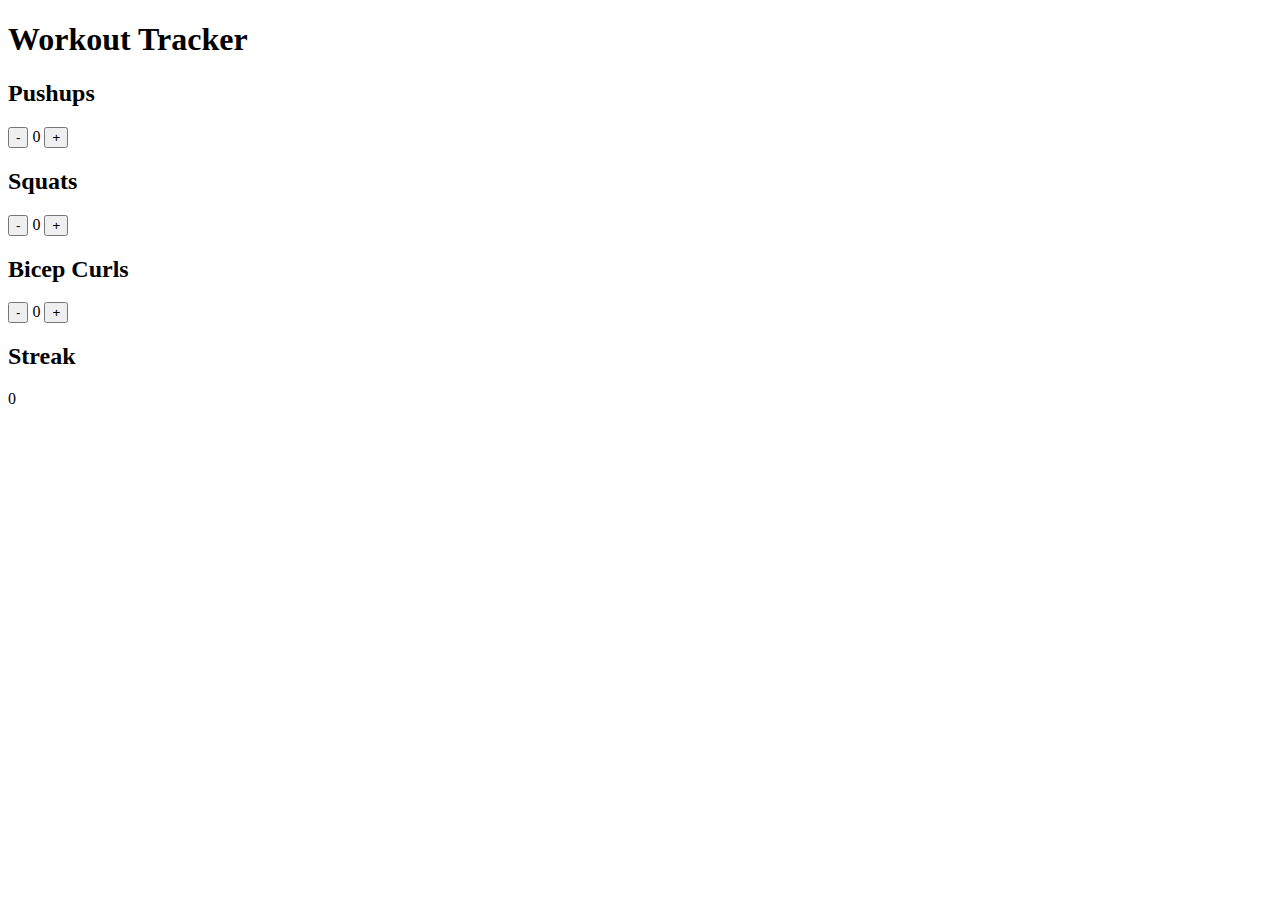
==== index.html @ f626fc4f "Add files via upload" ====
<!DOCTYPE html>
<html lang="en">
<head>
<meta charset="UTF-8">
<meta name="viewport" content="width=device-width, initial-scale=1.0">
<title>Workout Tracker</title>
<link rel="stylesheet" href="styles.css">
</head>
<body>
<header>
    <h1>Workout Tracker</h1>
</header>
<main>
    <div class="exercise">
        <h2>Pushups</h2>
        <button class="minus">-</button>
        <span class="count">0</span>
        <button class="plus">+</button>
    </div>
    <div class="exercise">
        <h2>Squats</h2>
        <button class="minus">-</button>
        <span class="count">0</span>
        <button class="plus">+</button>
    </div>
    <div class="exercise">
        <h2>Bicep Curls</h2>
        <button class="minus">-</button>
        <span class="count">0</span>
        <button class="plus">+</button>
    </div>
    <div class="streak">
        <h2>Streak</h2>
        <span class="days">0</span>
    </div>
</main>
<script src="scripts.js"></script>
</body>
</html>
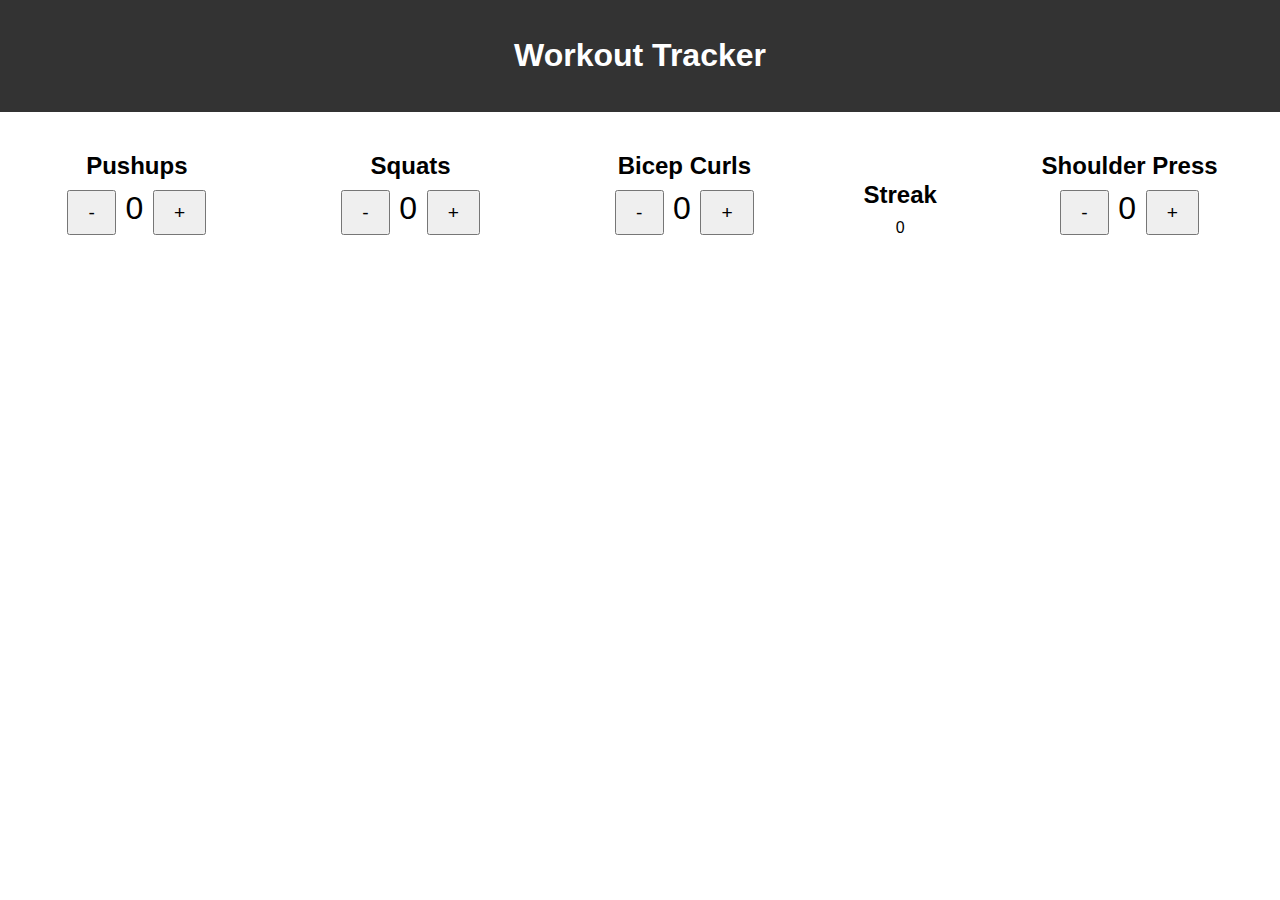
==== commit b3d2cb31: "Update index.html" ====
--- a/index.html
+++ b/index.html
@@ -33,6 +33,13 @@
         <h2>Streak</h2>
         <span class="days">0</span>
     </div>
+        <div class="exercise">
+        <h2>Shoulder Press</h2>
+        <button class="minus">-</button>
+        <span class="count">0</span>
+        <button class="plus">+</button>
+    </div>
+
 </main>
 <script src="scripts.js"></script>
 </body>
--- a/styles.css
+++ b/styles.css
@@ -0,0 +1,44 @@
+body {
+    font-family: Arial, sans-serif;
+    margin: 0;
+    padding: 0;
+}
+
+header {
+    background: #333;
+    color: #fff;
+    text-align: center;
+    padding: 1em 0;
+}
+
+main {
+    display: flex;
+    justify-content: space-around;
+    align-items: center;
+    flex-wrap: wrap;
+}
+
+.exercise {
+    text-align: center;
+    margin: 20px;
+}
+
+button {
+    font-size: 1.2em;
+    padding: 0.5em 1em;
+    margin: 0 5px;
+    cursor: pointer;
+}
+
+.streak {
+    text-align: center;
+    margin-top: 30px;
+}
+
+h2 {
+    margin-bottom: 10px;
+}
+
+.count {
+    font-size: 2em;
+}
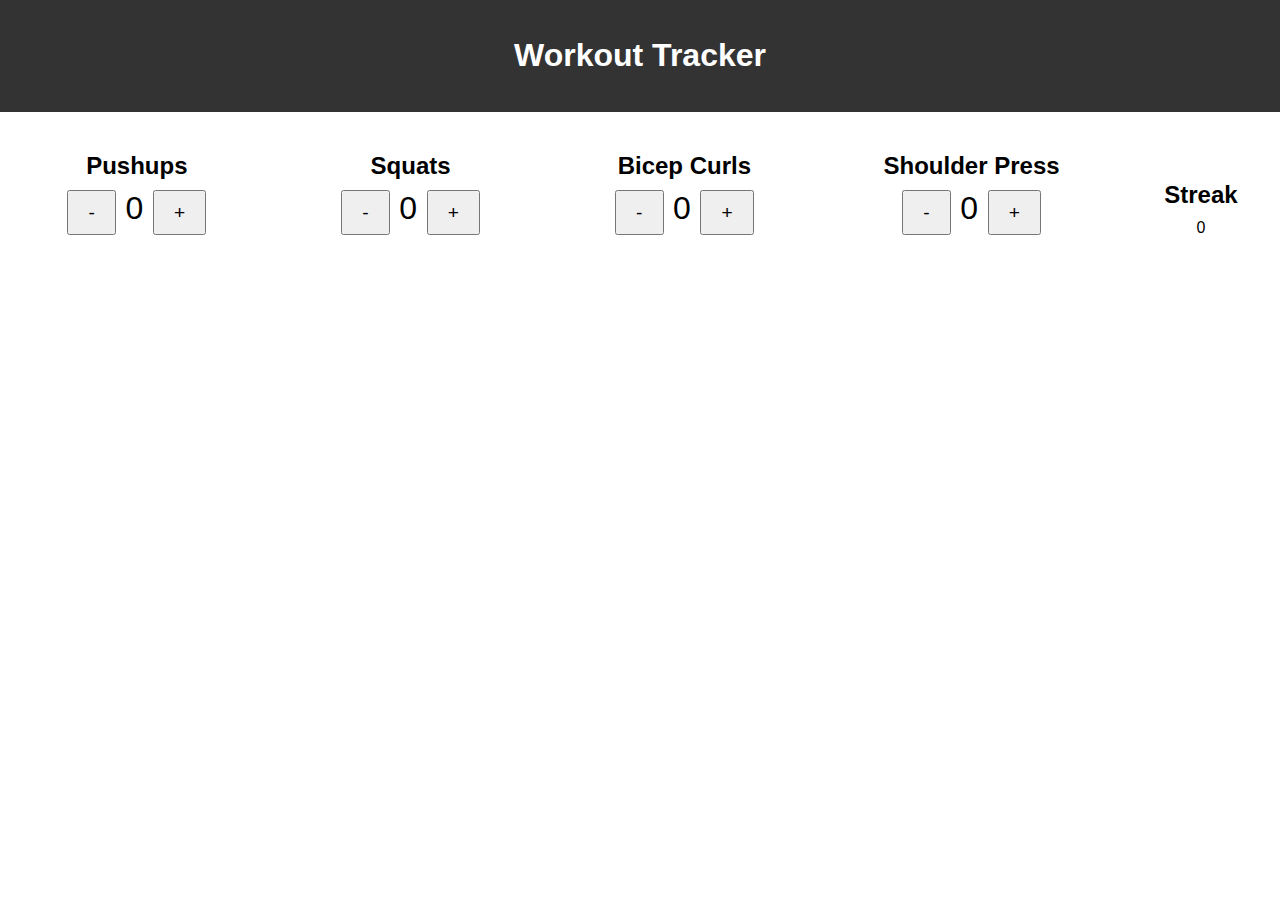
==== commit 2e91c280: "Update index.html" ====
--- a/index.html
+++ b/index.html
@@ -29,16 +29,17 @@
         <span class="count">0</span>
         <button class="plus">+</button>
     </div>
-    <div class="streak">
-        <h2>Streak</h2>
-        <span class="days">0</span>
-    </div>
-        <div class="exercise">
+    <div class="exercise">
         <h2>Shoulder Press</h2>
         <button class="minus">-</button>
         <span class="count">0</span>
         <button class="plus">+</button>
     </div>
+    <div class="streak">
+        <h2>Streak</h2>
+        <span class="days">0</span>
+    </div>
+
 
 </main>
 <script src="scripts.js"></script>
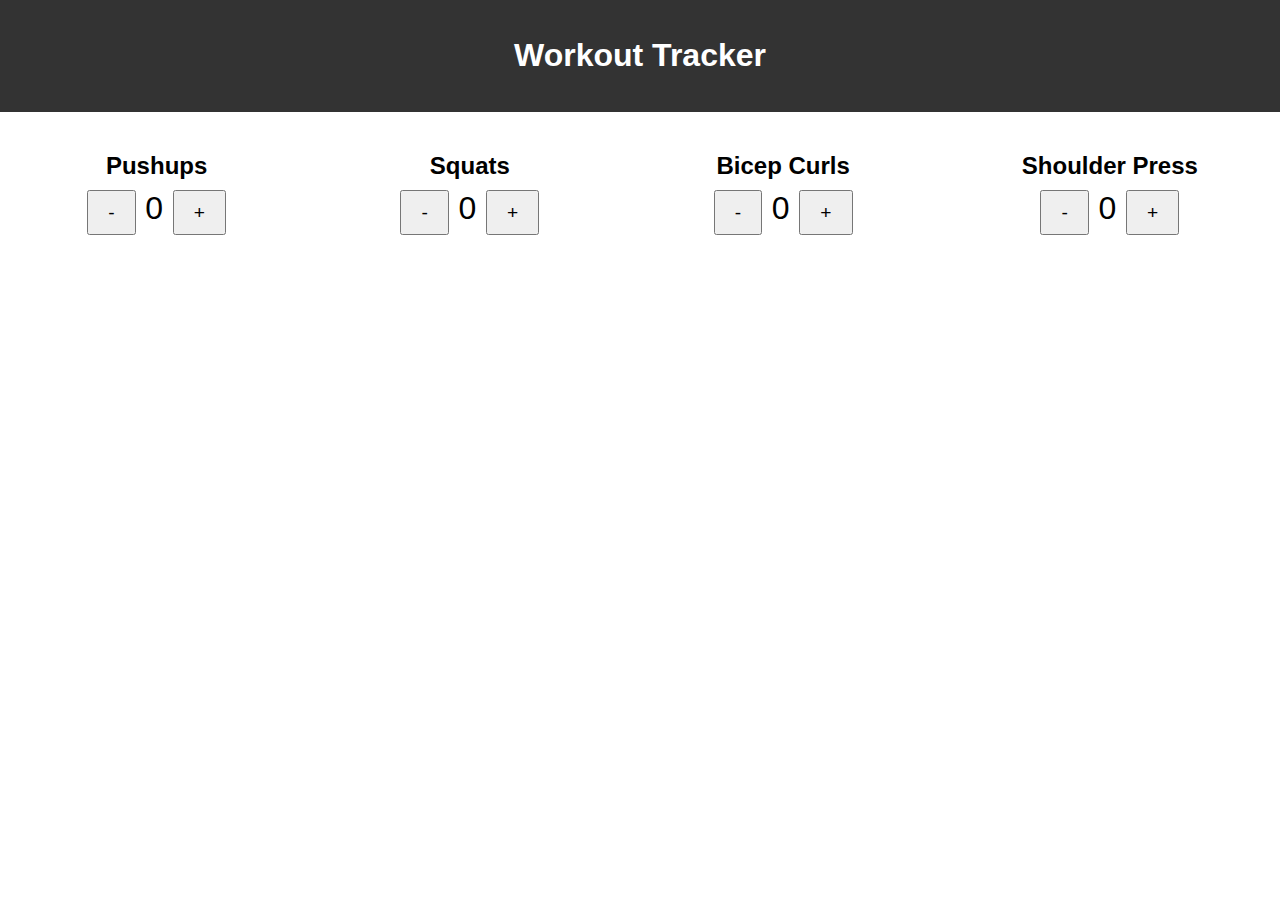
==== commit 771ededa: "Update index.html" ====
--- a/index.html
+++ b/index.html
@@ -35,11 +35,6 @@
         <span class="count">0</span>
         <button class="plus">+</button>
     </div>
-    <div class="streak">
-        <h2>Streak</h2>
-        <span class="days">0</span>
-    </div>
-
 
 </main>
 <script src="scripts.js"></script>
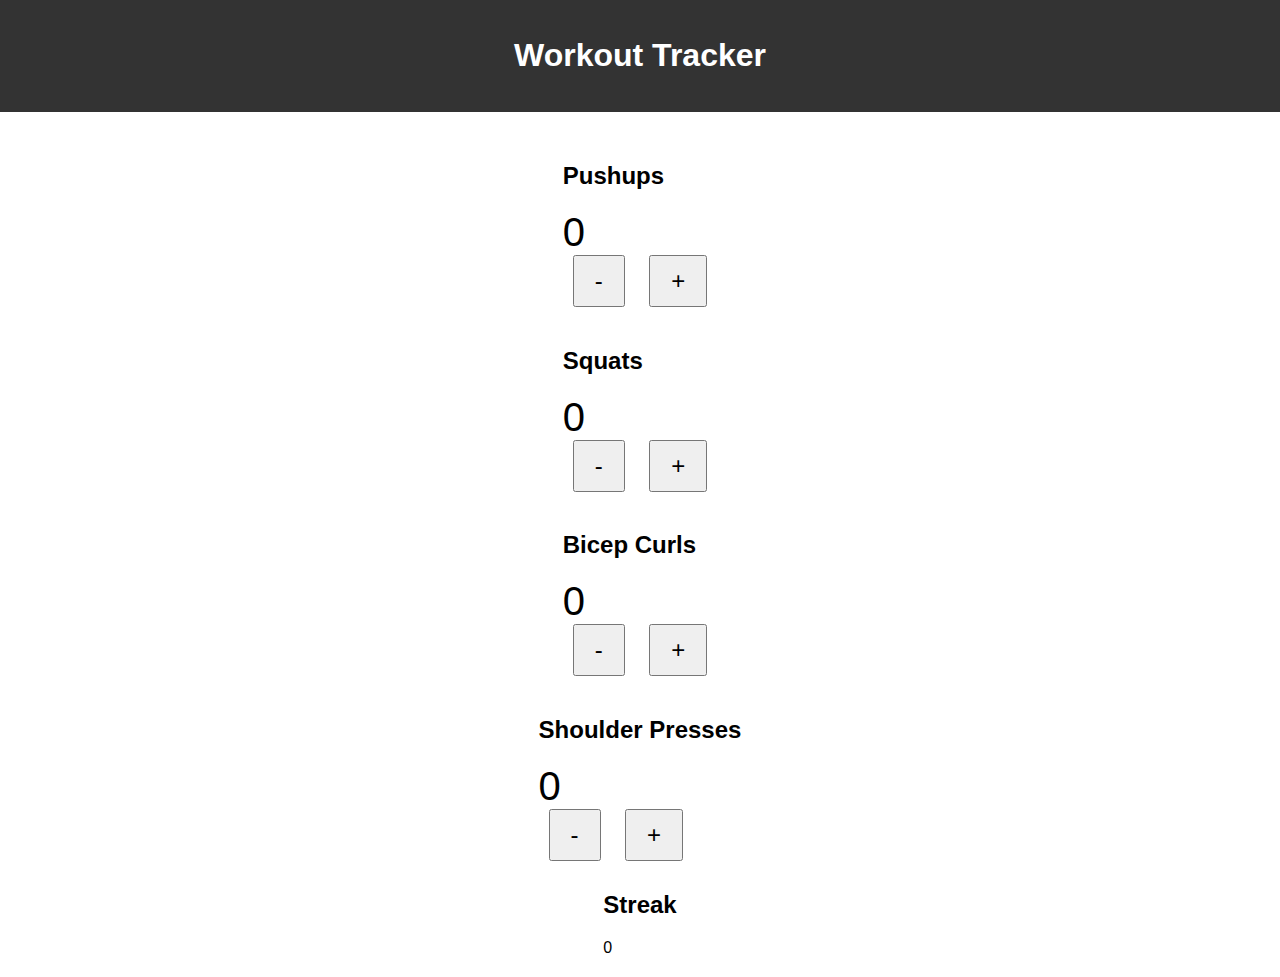
==== commit e0840c7d: "Update index.html" ====
--- a/index.html
+++ b/index.html
@@ -13,29 +13,40 @@
 <main>
     <div class="exercise">
         <h2>Pushups</h2>
-        <button class="minus">-</button>
         <span class="count">0</span>
-        <button class="plus">+</button>
+        <div class="buttons">
+            <button class="minus">-</button>
+            <button class="plus">+</button>
+        </div>
     </div>
     <div class="exercise">
         <h2>Squats</h2>
-        <button class="minus">-</button>
         <span class="count">0</span>
-        <button class="plus">+</button>
+        <div class="buttons">
+            <button class="minus">-</button>
+            <button class="plus">+</button>
+        </div>
     </div>
     <div class="exercise">
         <h2>Bicep Curls</h2>
-        <button class="minus">-</button>
         <span class="count">0</span>
-        <button class="plus">+</button>
+        <div class="buttons">
+            <button class="minus">-</button>
+            <button class="plus">+</button>
+        </div>
     </div>
     <div class="exercise">
-        <h2>Shoulder Press</h2>
-        <button class="minus">-</button>
+        <h2>Shoulder Presses</h2>
         <span class="count">0</span>
-        <button class="plus">+</button>
+        <div class="buttons">
+            <button class="minus">-</button>
+            <button class="plus">+</button>
+        </div>
     </div>
-
+    <div class="streak">
+        <h2>Streak</h2>
+        <span class="days">0</span>
+    </div>
 </main>
 <script src="scripts.js"></script>
 </body>
--- a/styles.css
+++ b/styles.css
@@ -13,32 +13,22 @@
 
 main {
     display: flex;
-    justify-content: space-around;
+    flex-direction: column;
     align-items: center;
-    flex-wrap: wrap;
+    padding: 20px;
 }
 
 .exercise {
-    text-align: center;
-    margin: 20px;
+    margin: 10px 0;
 }
 
 button {
-    font-size: 1.2em;
-    padding: 0.5em 1em;
-    margin: 0 5px;
+    font-size: 1.5em;
+    padding: 10px 20px;
+    margin: 0 10px;
     cursor: pointer;
 }
 
-.streak {
-    text-align: center;
-    margin-top: 30px;
+.count {
+    font-size: 2.5em;
 }
-
-h2 {
-    margin-bottom: 10px;
-}
-
-.count {
-    font-size: 2em;
-}
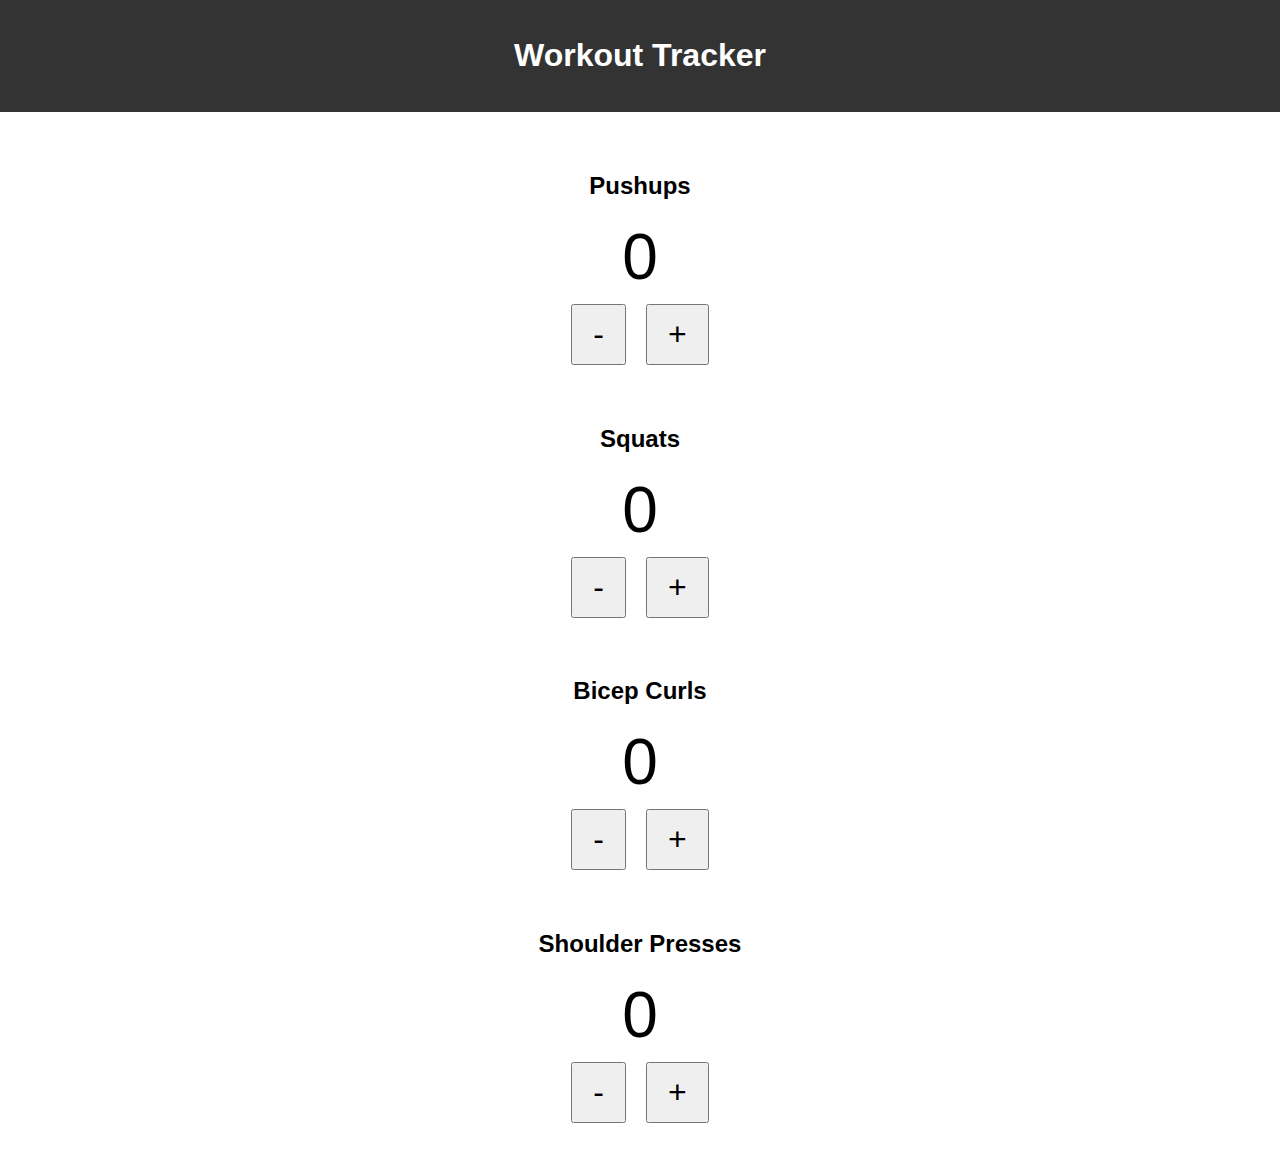
==== commit 540021d5: "Update index.html" ====
--- a/index.html
+++ b/index.html
@@ -43,10 +43,7 @@
             <button class="plus">+</button>
         </div>
     </div>
-    <div class="streak">
-        <h2>Streak</h2>
-        <span class="days">0</span>
-    </div>
+
 </main>
 <script src="scripts.js"></script>
 </body>
--- a/styles.css
+++ b/styles.css
@@ -19,16 +19,35 @@
 }
 
 .exercise {
-    margin: 10px 0;
+    margin: 20px 0;
+    text-align: center;
+}
+
+.count {
+    display: block;
+    font-size: 4em;
+    margin-bottom: 10px;
+}
+
+.buttons {
+    display: flex;
+    justify-content: center;
 }
 
 button {
-    font-size: 1.5em;
+    font-size: 2em;
     padding: 10px 20px;
     margin: 0 10px;
     cursor: pointer;
 }
 
-.count {
-    font-size: 2.5em;
+.streak {
+    margin-top: 30px;
+    text-align: center;
 }
+
+.streak .days {
+    display: block;
+    font-size: 4em;
+    margin-top: 10px;
+}
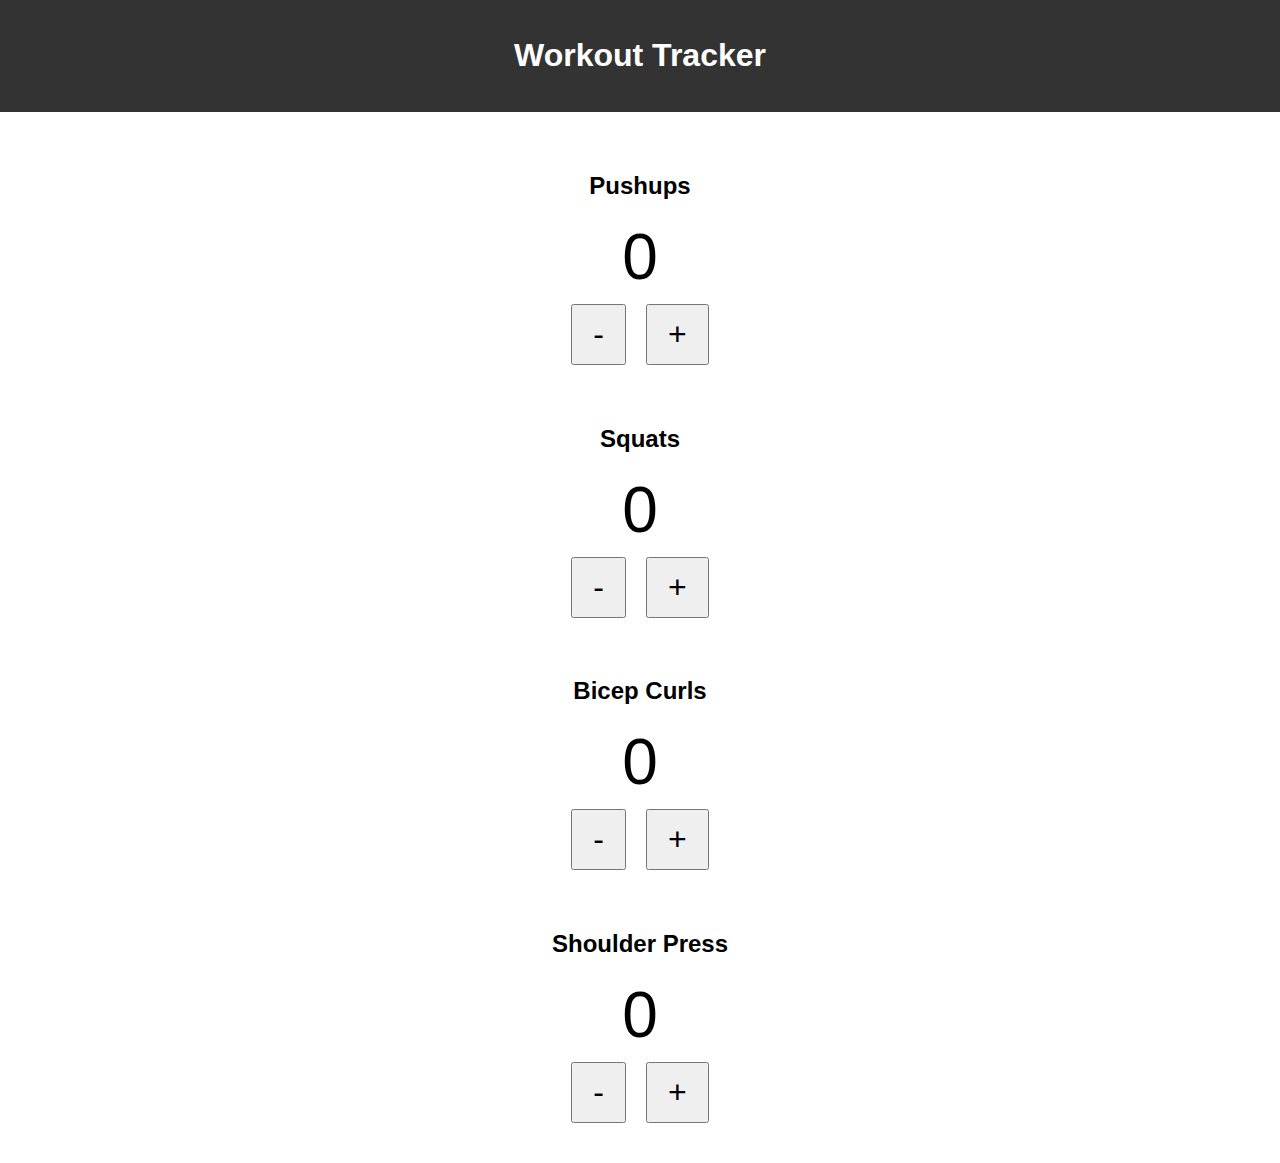
==== commit 52b9fbcf: "Update index.html" ====
--- a/index.html
+++ b/index.html
@@ -36,7 +36,7 @@
         </div>
     </div>
     <div class="exercise">
-        <h2>Shoulder Presses</h2>
+        <h2>Shoulder Press</h2>
         <span class="count">0</span>
         <div class="buttons">
             <button class="minus">-</button>
